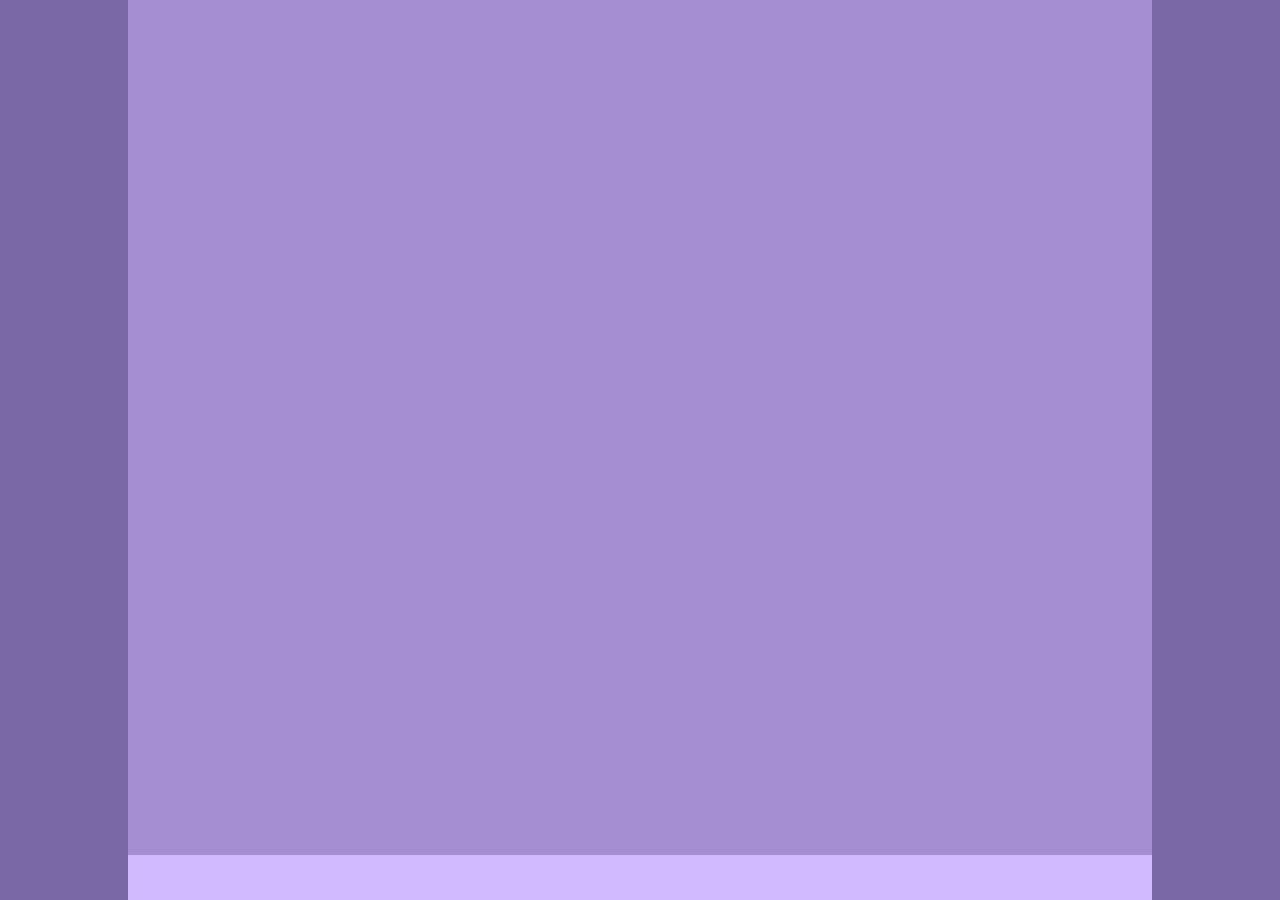
==== html/main-page.html @ 3f1acc7e "Add main page and change colors" ====
<!DOCTYPE html>
<html lang="en">
  <head>
    <meta charset="UTF-8" />
    <meta name="viewport" content="width=device-width, initial-scale=1.0" />
    <link rel="stylesheet" href="/css/general.css" />
    <link rel="stylesheet" href="/css/main-page.css" />
    <title>Document</title>
  </head>
  <body>
    <main><div class="container"></div></main>

    <footer class="footer">
      <div class="footer-container"></div>
    </footer>
  </body>
</html>
---- css/general.css ----
@font-face {
  font-family: "DinkieBitmap";
  src: url(../fonts/DinkieBitmap.ttf);
}
:root {
  --clr-primary: #cfbaff;
  --clr-secondary: #a38fd2;
  --clr-tertiary: #7967a6;

  --clr-font-1: #5a0eb6;

  --clr-white: #fff;
  --clr-red: #f00;
}

*,
*::before,
*::after {
  padding: 0;
  margin: 0;
  box-sizing: border-box;
}
html {
  font-size: 62.5%;
  scroll-behavior: smooth;
}
body {
  font-family: "DinkieBitmap", sans-serif;
  min-height: 100vh;
  text-rendering: optimizeSpeed;
  line-height: 1.5;
}
img {
  max-width: 100%;
  display: block;
}
---- css/main-page.css ----
body {
  background-color: var(--clr-tertiary);
}
.container {
  max-width: 80%;
  margin: 0 auto;
  height: 95vh;
  background-color: var(--clr-secondary);
  /* background-image: url(../img/wallpaper.png);
  background-repeat: no-repeat;
  background-position: center; */
}

.footer-container {
  max-width: 80%;
  margin: 0 auto;
  height: 5vh;
  background-color: var(--clr-primary);
}
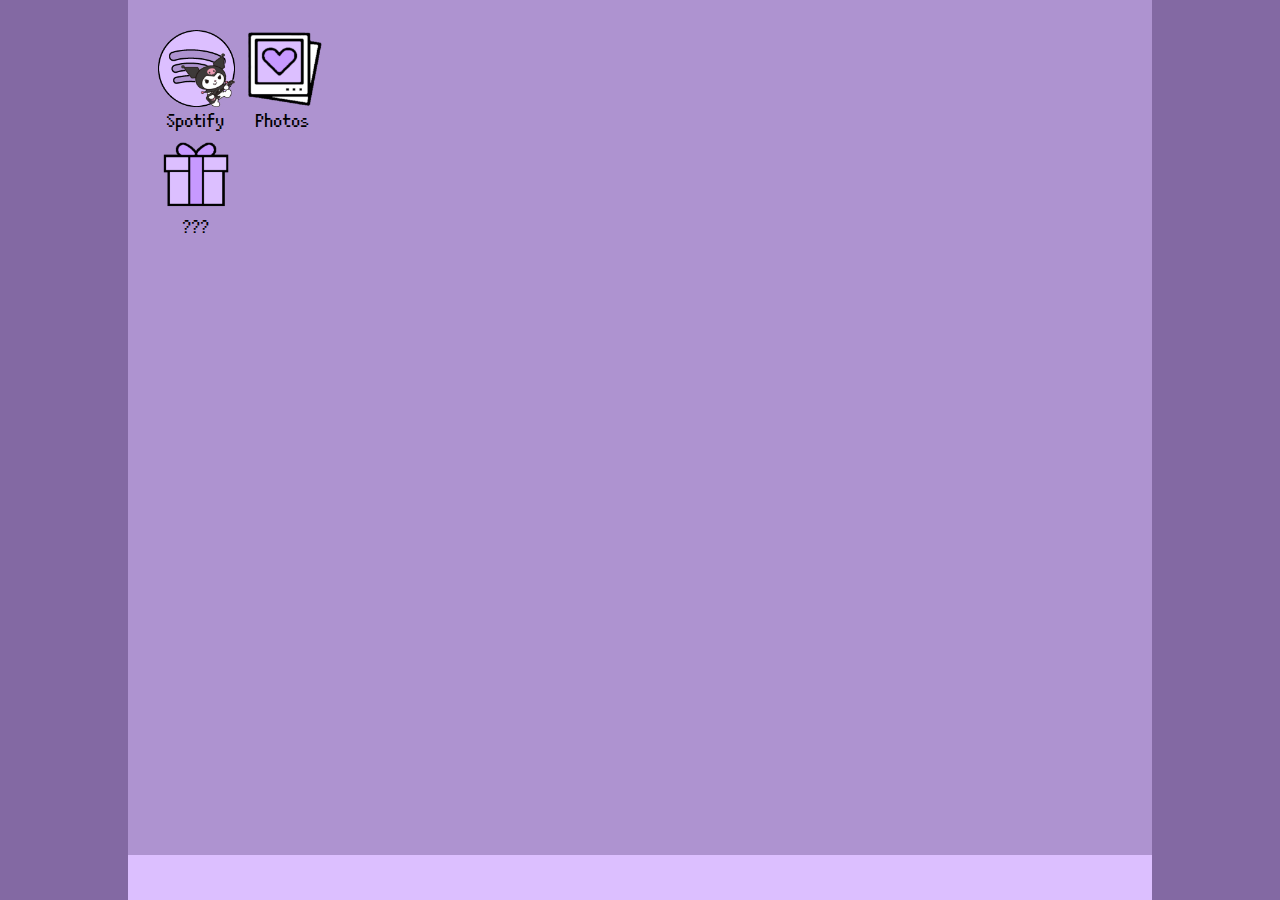
==== commit cfec4438: "Create grid for apps" ====
--- a/html/main-page.html
+++ b/html/main-page.html
@@ -8,7 +8,36 @@
     <title>Document</title>
   </head>
   <body>
-    <main><div class="container"></div></main>
+    <main>
+      <div class="container">
+        <div class="main-page__grid">
+          <div class="app-container">
+            <img
+              src="../img/icons/spotify-icon.png"
+              alt="spotify-icon"
+              class="app-icon"
+            />
+            <p class="app-name">Spotify</p>
+          </div>
+          <div class="app-container">
+            <img
+              src="../img/icons/photo-album-icon.png"
+              alt="spotify-icon"
+              class="app-icon"
+            />
+            <p class="app-name">Photos</p>
+          </div>
+          <div class="app-container">
+            <img
+              src="../img/icons/present-icon.png"
+              alt="spotify-icon"
+              class="app-icon"
+            />
+            <p class="app-name">???</p>
+          </div>
+        </div>
+      </div>
+    </main>
 
     <footer class="footer">
       <div class="footer-container"></div>
--- a/css/general.css
+++ b/css/general.css
@@ -3,11 +3,12 @@
   src: url(../fonts/DinkieBitmap.ttf);
 }
 :root {
-  --clr-primary: #cfbaff;
-  --clr-secondary: #a38fd2;
-  --clr-tertiary: #7967a6;
+  --clr-primary: #dcbfff;
+  --clr-secondary: #ae93d0;
+  --clr-tertiary: #8369a3;
 
-  --clr-font-1: #5a0eb6;
+  --clr-font-1: #8f34ff;
+  --clr-font-2: #311e50;
 
   --clr-white: #fff;
   --clr-red: #f00;
--- a/css/main-page.css
+++ b/css/main-page.css
@@ -6,9 +6,24 @@
   margin: 0 auto;
   height: 95vh;
   background-color: var(--clr-secondary);
-  /* background-image: url(../img/wallpaper.png);
-  background-repeat: no-repeat;
-  background-position: center; */
+  padding: 3rem;
+}
+.main-page__grid {
+  display: grid;
+  grid-template-columns: repeat(2, 1fr);
+  grid-template-rows: repeat(3, 1fr);
+  width: 17%;
+  height: 40%;
+  column-gap: 1rem;
+}
+.app-container {
+  cursor: pointer;
+}
+.app-icon {
+}
+.app-name {
+  font-size: 1.8rem;
+  text-align: center;
 }
 
 .footer-container {
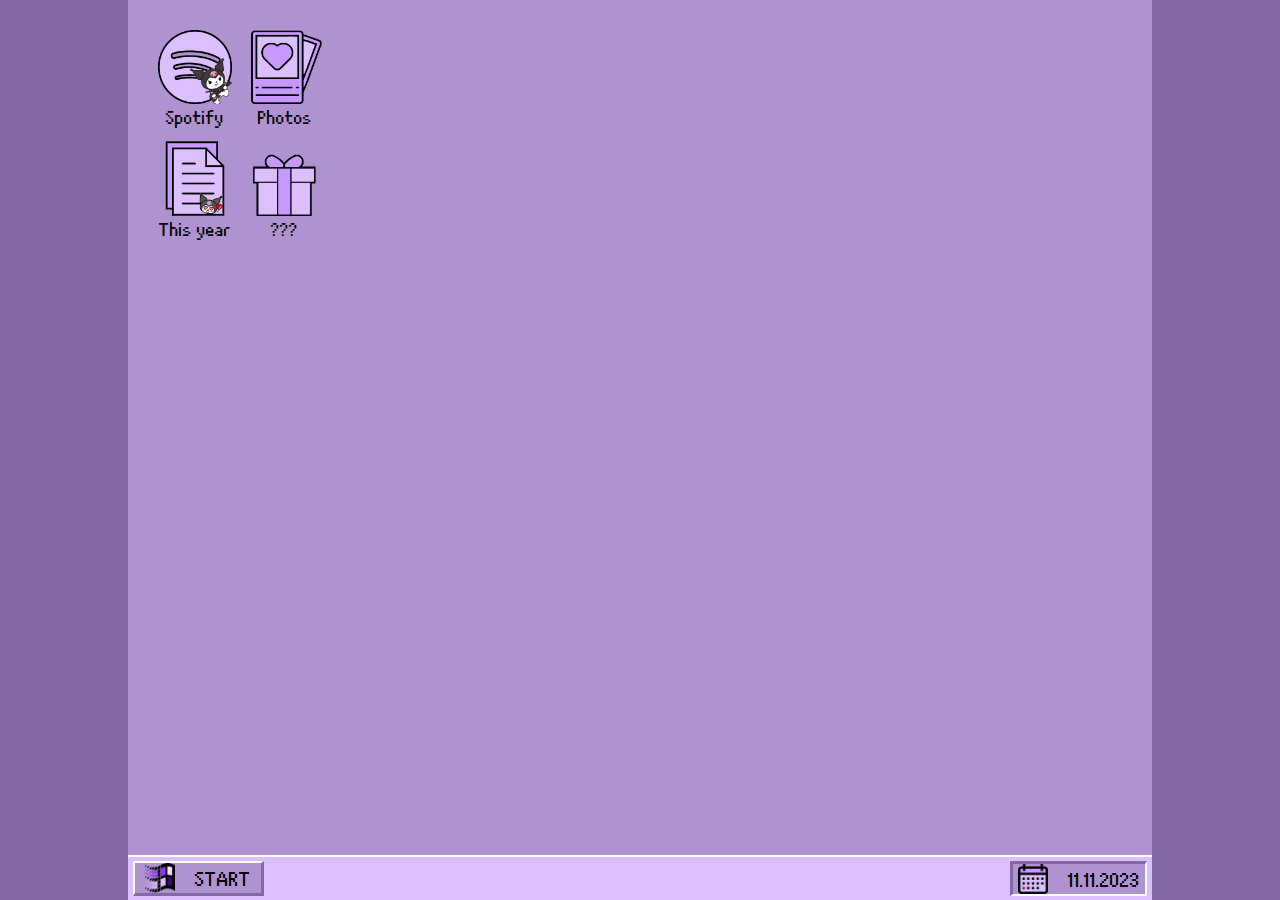
==== commit a4da93c3: "Creat and style footer" ====
--- a/html/main-page.html
+++ b/html/main-page.html
@@ -29,18 +29,47 @@
           </div>
           <div class="app-container">
             <img
+              src="../img/icons/text-icon.png"
+              alt="spotify-icon"
+              class="app-icon"
+            />
+            <p class="app-name">This year</p>
+          </div>
+          <div class="app-container">
+            <img
               src="../img/icons/present-icon.png"
               alt="spotify-icon"
               class="app-icon"
             />
             <p class="app-name">???</p>
           </div>
+          <div class="app-container">
+            <img
+              src="../img/icons/xxx-icon.png"
+              alt="spotify-icon"
+              class="app-icon hidden"
+            />
+            <p class="app-name hidden">Nagie zdjecia Olivera</p>
+          </div>
         </div>
       </div>
     </main>
 
     <footer class="footer">
-      <div class="footer-container"></div>
+      <div class="footer-container">
+        <div class="start-box">
+          <img src="../img/windows.png" alt="windows-logo" class="start-img" />
+          <p class="box-name">start</p>
+        </div>
+      </div>
+      <div class="date-box">
+        <img
+          src="../img/icons/calendar-icon.png"
+          alt="calendar icon"
+          class="calendar-icon"
+        />
+        <p class="box-name">11.11.2023</p>
+      </div>
     </footer>
   </body>
 </html>
--- a/css/general.css
+++ b/css/general.css
@@ -35,3 +35,6 @@
   max-width: 100%;
   display: block;
 }
+.hidden {
+  display: none;
+}
--- a/css/main-page.css
+++ b/css/main-page.css
@@ -14,21 +14,56 @@
   grid-template-rows: repeat(3, 1fr);
   width: 17%;
   height: 40%;
-  column-gap: 1rem;
+  column-gap: 1.5rem;
+  row-gap: 1rem;
 }
 .app-container {
   cursor: pointer;
 }
-.app-icon {
-}
+
 .app-name {
   font-size: 1.8rem;
   text-align: center;
 }
-
-.footer-container {
+.footer {
   max-width: 80%;
   margin: 0 auto;
   height: 5vh;
   background-color: var(--clr-primary);
+  display: flex;
+  align-items: center;
+  padding: 0 0.5rem;
+  border-top: 2px solid var(--clr-white);
+  justify-content: space-between;
 }
+
+.start-box {
+  display: flex;
+  background-color: var(--clr-secondary);
+  cursor: pointer;
+  padding: 0 1rem;
+  border-top: 2px solid var(--clr-white);
+  border-left: 2px solid var(--clr-white);
+  border-bottom: 3px solid var(--clr-tertiary);
+  border-right: 3px solid var(--clr-tertiary);
+}
+.start-img,
+.calendar-icon {
+  height: 3rem;
+  width: 3rem;
+}
+.box-name {
+  font-size: 2rem;
+  text-transform: uppercase;
+  margin-left: 2rem;
+}
+.date-box {
+  display: flex;
+  background-color: var(--clr-secondary);
+  cursor: pointer;
+  padding: 0 0.5rem;
+  border-bottom: 2px solid var(--clr-white);
+  border-right: 2px solid var(--clr-white);
+  border-top: 3px solid var(--clr-tertiary);
+  border-left: 3px solid var(--clr-tertiary);
+}
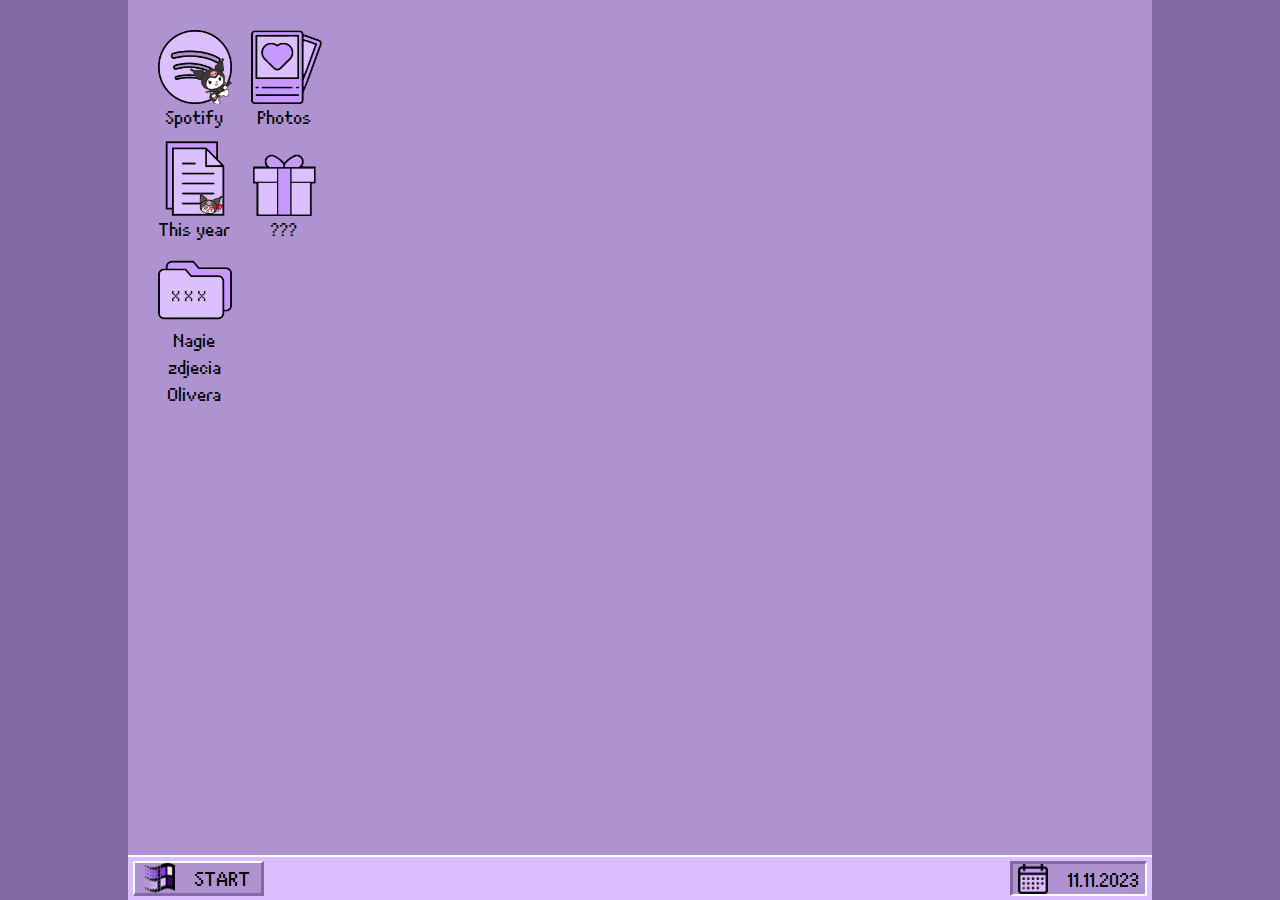
==== commit 8016e774: "Add basic popup functionality" ====
--- a/html/main-page.html
+++ b/html/main-page.html
@@ -5,13 +5,14 @@
     <meta name="viewport" content="width=device-width, initial-scale=1.0" />
     <link rel="stylesheet" href="/css/general.css" />
     <link rel="stylesheet" href="/css/main-page.css" />
+
     <title>Document</title>
   </head>
   <body>
     <main>
       <div class="container">
         <div class="main-page__grid">
-          <div class="app-container">
+          <div class="app-container" id="app1">
             <img
               src="../img/icons/spotify-icon.png"
               alt="spotify-icon"
@@ -19,15 +20,16 @@
             />
             <p class="app-name">Spotify</p>
           </div>
-          <div class="app-container">
+          <div class="app-container" id="app2">
             <img
               src="../img/icons/photo-album-icon.png"
-              alt="spotify-icon"
+              alt="photo-album-icon"
               class="app-icon"
             />
             <p class="app-name">Photos</p>
           </div>
-          <div class="app-container">
+
+          <div class="app-container" id="app3">
             <img
               src="../img/icons/text-icon.png"
               alt="spotify-icon"
@@ -35,7 +37,7 @@
             />
             <p class="app-name">This year</p>
           </div>
-          <div class="app-container">
+          <div class="app-container" id="app4">
             <img
               src="../img/icons/present-icon.png"
               alt="spotify-icon"
@@ -43,13 +45,13 @@
             />
             <p class="app-name">???</p>
           </div>
-          <div class="app-container">
+          <div class="app-container" id="app5">
             <img
               src="../img/icons/xxx-icon.png"
               alt="spotify-icon"
-              class="app-icon hidden"
+              class="app-icon"
             />
-            <p class="app-name hidden">Nagie zdjecia Olivera</p>
+            <p class="app-name">Nagie zdjecia Olivera</p>
           </div>
         </div>
       </div>
@@ -71,5 +73,26 @@
         <p class="box-name">11.11.2023</p>
       </div>
     </footer>
+    <div class="app-popup" id="popup1">
+      <p>This is the Spotify pop-up content.</p>
+      <button class="closeButton">Close</button>
+    </div>
+    <div class="app-popup" id="popup2">
+      <p>This is the Photos pop-up content.</p>
+      <button class="closeButton">Close</button>
+    </div>
+    <div class="app-popup" id="popup3">
+      <p>This is the Note pop-up content.</p>
+      <button class="closeButton">Close</button>
+    </div>
+    <div class="app-popup" id="popup4">
+      <p>This is the ??? pop-up content.</p>
+      <button class="closeButton">Close</button>
+    </div>
+    <div class="app-popup" id="popup5">
+      <p>This is the XXX pop-up content.</p>
+      <button class="closeButton">Close</button>
+    </div>
   </body>
+  <script src="/script/main-page.js"></script>
 </html>
--- a/css/general.css
+++ b/css/general.css
@@ -35,6 +35,3 @@
   max-width: 100%;
   display: block;
 }
-.hidden {
-  display: none;
-}
--- a/css/main-page.css
+++ b/css/main-page.css
@@ -67,3 +67,14 @@
   border-top: 3px solid var(--clr-tertiary);
   border-left: 3px solid var(--clr-tertiary);
 }
+.app-popup {
+  display: none;
+  position: absolute;
+  top: 50%;
+  left: 50%;
+  transform: translate(-50%, -50%);
+  background-color: #fff;
+  padding: 20px;
+  border: 1px solid #ccc;
+  box-shadow: 0px 0px 10px rgba(0, 0, 0, 0.2);
+}
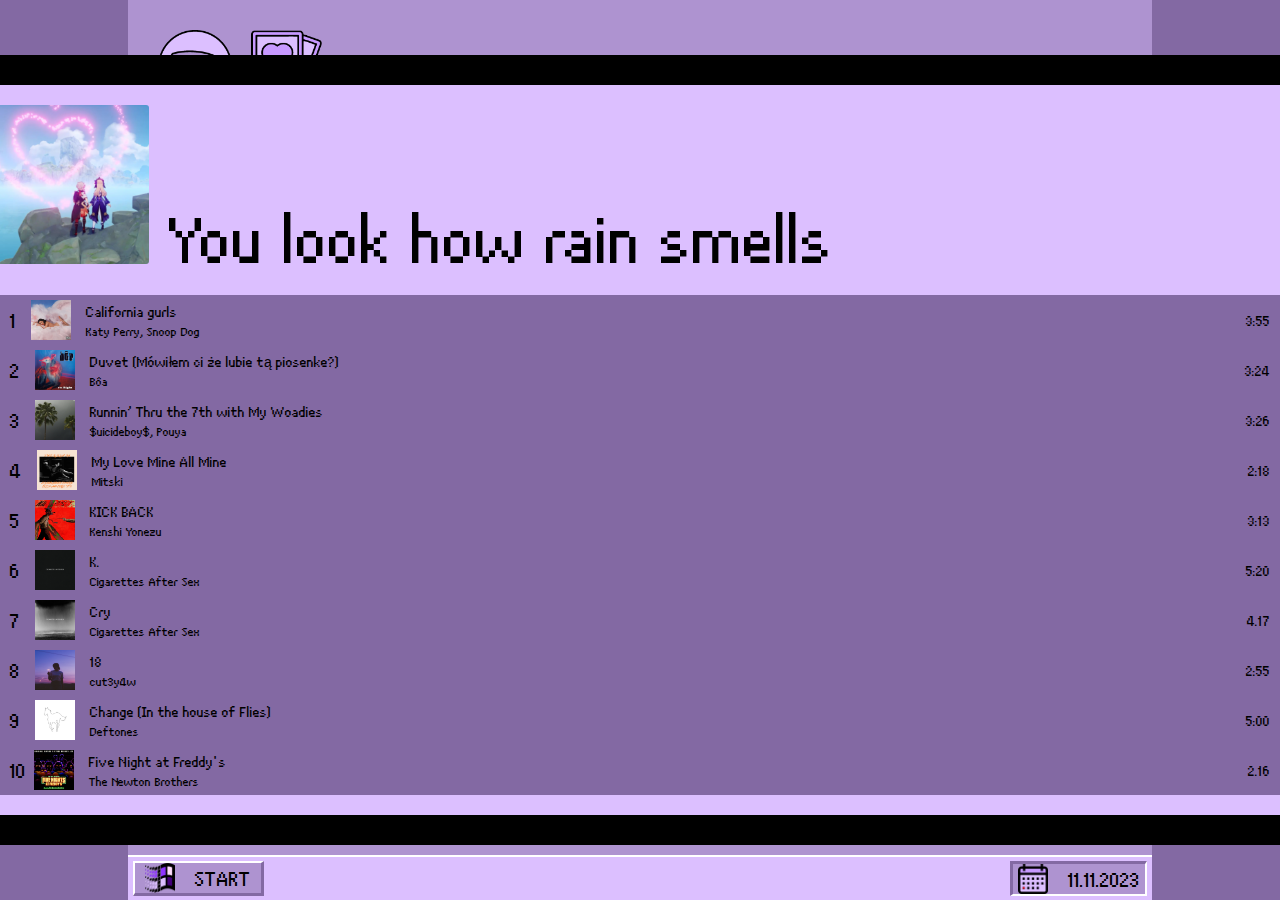
==== commit 80f6356d: "Create and style spotify app, add necessary img and songs" ====
--- a/html/main-page.html
+++ b/html/main-page.html
@@ -73,26 +73,178 @@
         <p class="box-name">11.11.2023</p>
       </div>
     </footer>
-    <div class="app-popup" id="popup1">
-      <p>This is the Spotify pop-up content.</p>
-      <button class="closeButton">Close</button>
-    </div>
-    <div class="app-popup" id="popup2">
+    <div class="app-popup spotify-popup" id="popup1">
+      <div class="spotify-header">
+        <button class="closeButton spotify-close-btn">X</button>
+      </div>
+      <div class="spotify-box">
+        <div class="playlist-info">
+          <img
+            src="../img/spotify-playlist.png"
+            alt="playlist-img"
+            class="playlist-img"
+          />
+          <p class="playlist-name">You look how rain smells</p>
+        </div>
+        <div class="playlist">
+          <div class="song-box" data-src="../playlist/California Gurls.mp3">
+            <p class="song-number">1</p>
+            <img
+              src="../img/playlist-img/california-girls.png"
+              alt="california-girls"
+              class="song-img"
+            />
+            <div class="title-artist-box">
+              <p class="song-title">California gurls</p>
+              <p class="song-artist">Katy Perry, Snoop Dog</p>
+            </div>
+            <p class="song-duration">3:55</p>
+          </div>
+
+          <div class="song-box" data-src="../playlist/Duvet.mp3">
+            <p class="song-number">2</p>
+            <img
+              src="../img/playlist-img/duvet.png"
+              alt="duvet"
+              class="song-img"
+            />
+            <div class="title-artist-box">
+              <p class="song-title">Duvet (Mówiłem ci że lubie tą piosenke?)</p>
+              <p class="song-artist">Bôa</p>
+            </div>
+            <p class="song-duration">3:24</p>
+          </div>
+
+          <div
+            class="song-box"
+            data-src="../playlist/Runnin' Thru the 7th with My Woadies.mp3"
+          >
+            <p class="song-number">3</p>
+            <img src="../img/playlist-img/sb.png" alt="sb" class="song-img" />
+            <div class="title-artist-box">
+              <p class="song-title">Runnin’ Thru the 7th with My Woadies</p>
+              <p class="song-artist">$uicideboy$, Pouya</p>
+            </div>
+            <p class="song-duration">3:26</p>
+          </div>
+
+          <div
+            class="song-box"
+            data-src="../playlist/My Love Mine All Mine.mp3"
+          >
+            <p class="song-number">4</p>
+            <img
+              src="../img/playlist-img/my-love.png"
+              alt="my-love"
+              class="song-img"
+            />
+            <div class="title-artist-box">
+              <p class="song-title">My Love Mine All Mine</p>
+              <p class="song-artist">Mitski</p>
+            </div>
+            <p class="song-duration">2:18</p>
+          </div>
+
+          <div class="song-box" data-src="../playlist/KICK BACK.mp3">
+            <p class="song-number">5</p>
+            <img
+              src="../img/playlist-img/chainsaw-man.png"
+              alt="chainsaw-man"
+              class="song-img"
+            />
+            <div class="title-artist-box">
+              <p class="song-title">KICK BACK</p>
+              <p class="song-artist">Kenshi Yonezu</p>
+            </div>
+            <p class="song-duration">3:13</p>
+          </div>
+
+          <div class="song-box" data-src="../playlist/K.mp3">
+            <p class="song-number">6</p>
+            <img src="../img/playlist-img/k.png" alt="k" class="song-img" />
+            <div class="title-artist-box">
+              <p class="song-title">K.</p>
+              <p class="song-artist">Cigarettes After Sex</p>
+            </div>
+            <p class="song-duration">5:20</p>
+          </div>
+
+          <div class="song-box" data-src="../playlist/Cry.mp3">
+            <p class="song-number">7</p>
+            <img src="../img/playlist-img/cry.png" alt="cry" class="song-img" />
+            <div class="title-artist-box">
+              <p class="song-title">Cry</p>
+              <p class="song-artist">Cigarettes After Sex</p>
+            </div>
+            <p class="song-duration">4.17</p>
+          </div>
+
+          <div class="song-box" data-src="../playlist/18.mp3">
+            <p class="song-number">8</p>
+            <img
+              src="../img/playlist-img/eight-teen.png"
+              alt="18"
+              class="song-img"
+            />
+            <div class="title-artist-box">
+              <p class="song-title">18</p>
+              <p class="song-artist">cut3y4w</p>
+            </div>
+            <p class="song-duration">2:55</p>
+          </div>
+
+          <div class="song-box" data-src="../playlist/Change.mp3">
+            <p class="song-number">9</p>
+            <img
+              src="../img/playlist-img/change.png"
+              alt="change"
+              class="song-img"
+            />
+            <div class="title-artist-box">
+              <p class="song-title">Change (In the house of Flies)</p>
+              <p class="song-artist">Deftones</p>
+            </div>
+            <p class="song-duration">5:00</p>
+          </div>
+
+          <div
+            class="song-box"
+            data-src="../playlist/Five Nights at Freddy's.mp3"
+          >
+            <p class="song-number">10</p>
+            <img
+              src="../img/playlist-img/fnaf.png"
+              alt="change"
+              class="song-img special"
+            />
+            <div class="title-artist-box">
+              <p class="song-title">Five Night at Freddy's</p>
+              <p class="song-artist">The Newton Brothers</p>
+            </div>
+
+            <p class="song-duration">2.16</p>
+          </div>
+          <audio id="music" preload="auto"></audio>
+        </div>
+      </div>
+    </div>
+    <div class="app-popup photo-popup" id="popup2">
       <p>This is the Photos pop-up content.</p>
       <button class="closeButton">Close</button>
     </div>
-    <div class="app-popup" id="popup3">
+    <div class="app-popup note-popup" id="popup3">
       <p>This is the Note pop-up content.</p>
       <button class="closeButton">Close</button>
     </div>
-    <div class="app-popup" id="popup4">
+    <div class="app-popup present-popup" id="popup4">
       <p>This is the ??? pop-up content.</p>
       <button class="closeButton">Close</button>
     </div>
-    <div class="app-popup" id="popup5">
+    <div class="app-popup xxx-popup" id="popup5">
       <p>This is the XXX pop-up content.</p>
       <button class="closeButton">Close</button>
     </div>
   </body>
   <script src="/script/main-page.js"></script>
+  <script src="/script/music-player.js"></script>
 </html>
--- a/css/general.css
+++ b/css/general.css
@@ -12,6 +12,7 @@
 
   --clr-white: #fff;
   --clr-red: #f00;
+  --clr-black: #000;
 }
 
 *,
--- a/css/main-page.css
+++ b/css/main-page.css
@@ -73,8 +73,95 @@
   top: 50%;
   left: 50%;
   transform: translate(-50%, -50%);
-  background-color: #fff;
-  padding: 20px;
-  border: 1px solid #ccc;
-  box-shadow: 0px 0px 10px rgba(0, 0, 0, 0.2);
 }
+
+.spotify-popup {
+  background-color: var(--clr-black);
+  width: 140rem;
+  height: 79rem;
+  display: flex;
+  flex-direction: column;
+}
+.spotify-header {
+  display: flex;
+  justify-content: flex-end;
+
+  background-color: black;
+}
+.spotify-close-btn {
+  border: none;
+  outline: none;
+  width: 3rem;
+  height: 3rem;
+  font-size: 2.5rem;
+  cursor: pointer;
+  font-family: inherit;
+  text-align: center;
+  padding: 0rem 1rem;
+  color: var(--clr-white);
+  background-color: transparent;
+}
+.spotify-box {
+  width: 134rem;
+  height: 73rem;
+  background-color: var(--clr-primary);
+  margin: 0 auto;
+  padding: 2rem 2rem;
+  display: flex;
+  flex-direction: column;
+  justify-content: space-between;
+}
+.playlist-info {
+  height: 23%;
+  display: flex;
+  align-items: flex-end;
+  gap: 2rem;
+}
+.playlist-img {
+  height: 100%;
+  border-radius: 3px;
+}
+.playlist-name {
+  font-size: 6.4rem;
+  transform: translateY(2.2rem);
+}
+.playlist {
+  background-color: var(--clr-tertiary);
+  display: flex;
+  flex-direction: column;
+}
+.song-box {
+  padding: 0.5rem 2rem;
+  display: flex;
+  align-items: center;
+  transition: all 0.3s;
+}
+.song-box:hover {
+  background-color: var(--clr-secondary);
+  cursor: pointer;
+}
+.song-number {
+  font-size: 2rem;
+}
+.song-img {
+  height: 4rem;
+  width: 4rem;
+  margin-left: 1.5rem;
+}
+.title-artist-box {
+  margin-left: 1.5rem;
+}
+.song-title {
+  font-size: 1.4rem;
+}
+.song-artist {
+  font-size: 1.2rem;
+}
+.song-duration {
+  font-size: 1.4rem;
+  margin-left: auto;
+}
+
+.special {
+  margin-left: 0.8rem;
+}
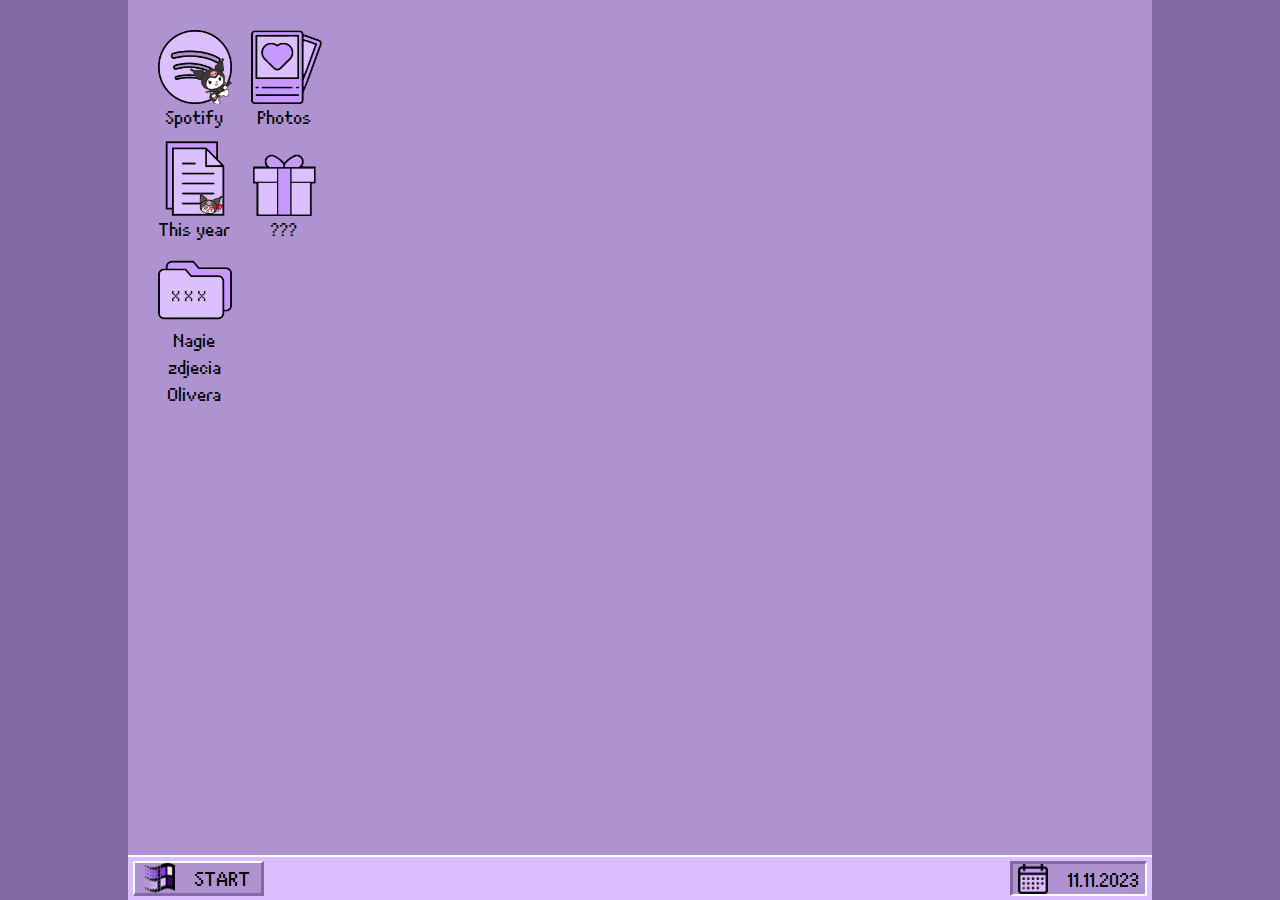
==== commit ab006fcc: "Create and style gallery app and add images" ====
--- a/html/main-page.html
+++ b/html/main-page.html
@@ -74,8 +74,8 @@
       </div>
     </footer>
     <div class="app-popup spotify-popup" id="popup1">
-      <div class="spotify-header">
-        <button class="closeButton spotify-close-btn">X</button>
+      <div class="app-header">
+        <button class="closeButton app-close-btn">X</button>
       </div>
       <div class="spotify-box">
         <div class="playlist-info">
@@ -229,20 +229,76 @@
       </div>
     </div>
     <div class="app-popup photo-popup" id="popup2">
-      <p>This is the Photos pop-up content.</p>
-      <button class="closeButton">Close</button>
+      <div class="app-header">
+        <button class="closeButton app-close-btn">X</button>
+      </div>
+      <div class="photos-container">
+        <div>
+          <p class="gallery-title">Some our photos that i like</p>
+          <div class="photos">
+            <img src="../img/gallery/us_1.png" alt="us1" class="gallery-img" />
+            <img src="../img/gallery/us_2.png" alt="us2" class="gallery-img" />
+            <img src="../img/gallery/us_3.png" alt="us3" class="gallery-img" />
+            <img src="../img/gallery/us_4.png" alt="us4" class="gallery-img" />
+            <img src="../img/gallery/us_5.png" alt="us5" class="gallery-img" />
+          </div>
+        </div>
+        <div>
+          <p class="gallery-title">Some photos of you that i like <3</p>
+          <div class="photos">
+            <img
+              src="../img/gallery/ola_1.png"
+              alt="ola1"
+              class="gallery-img"
+            />
+            <img
+              src="../img/gallery/ola_2.png"
+              alt="ola2"
+              class="gallery-img"
+            />
+            <img
+              src="../img/gallery/ola_3.png"
+              alt="ola3"
+              class="gallery-img"
+            />
+            <img
+              src="../img/gallery/ola_4.png"
+              alt="ola4"
+              class="gallery-img"
+            />
+            <img
+              src="../img/gallery/ola_5.png"
+              alt="ola5"
+              class="gallery-img"
+            />
+          </div>
+        </div>
+        <div>
+          <p class="gallery-title">Stupid shit that reminds me of you</p>
+          <div class="photos">
+            <img src="../img/gallery/xd_1.png" alt="xd1" class="gallery-img" />
+            <img src="../img/gallery/xd_2.png" alt="xd2" class="gallery-img" />
+            <img src="../img/gallery/xd_3.png" alt="xd3" class="gallery-img" />
+            <img src="../img/gallery/xd_4.png" alt="xd4" class="gallery-img" />
+            <img src="../img/gallery/xd_5.gif" alt="xd5" class="gallery-img" />
+          </div>
+        </div>
+      </div>
     </div>
     <div class="app-popup note-popup" id="popup3">
-      <p>This is the Note pop-up content.</p>
-      <button class="closeButton">Close</button>
+      <div class="app-header">
+        <button class="closeButton app-close-btn">X</button>
+      </div>
     </div>
     <div class="app-popup present-popup" id="popup4">
-      <p>This is the ??? pop-up content.</p>
-      <button class="closeButton">Close</button>
+      <div class="app-header">
+        <button class="closeButton app-close-btn">X</button>
+      </div>
     </div>
     <div class="app-popup xxx-popup" id="popup5">
-      <p>This is the XXX pop-up content.</p>
-      <button class="closeButton">Close</button>
+      <div class="app-header">
+        <button class="closeButton app-close-btn">X</button>
+      </div>
     </div>
   </body>
   <script src="/script/main-page.js"></script>
--- a/css/main-page.css
+++ b/css/main-page.css
@@ -73,22 +73,14 @@
   top: 50%;
   left: 50%;
   transform: translate(-50%, -50%);
+  border: 2px solid #44007b;
 }
-
-.spotify-popup {
-  background-color: var(--clr-black);
-  width: 140rem;
-  height: 79rem;
-  display: flex;
-  flex-direction: column;
-}
-.spotify-header {
+.app-header {
   display: flex;
   justify-content: flex-end;
-
   background-color: black;
 }
-.spotify-close-btn {
+.app-close-btn {
   border: none;
   outline: none;
   width: 3rem;
@@ -101,9 +93,14 @@
   color: var(--clr-white);
   background-color: transparent;
 }
+.spotify-popup {
+  background-color: var(--clr-black);
+  width: 140rem;
+  height: 80rem;
+}
+
 .spotify-box {
-  width: 134rem;
-  height: 73rem;
+  height: 96.2%;
   background-color: var(--clr-primary);
   margin: 0 auto;
   padding: 2rem 2rem;
@@ -165,3 +162,32 @@
 .special {
   margin-left: 0.8rem;
 }
+
+.photo-popup {
+  background-color: var(--clr-primary);
+  width: 140rem;
+  height: 80rem;
+}
+
+.photos-container {
+  display: flex;
+  flex-direction: column;
+  gap: 1rem;
+  padding: 2rem 3rem;
+}
+.gallery-title {
+  font-size: 2.4rem;
+}
+.photos {
+  display: flex;
+  justify-content: space-between;
+}
+.gallery-img {
+  width: 25rem;
+  height: 20rem;
+  cursor: pointer;
+  transition: all 0.2s;
+}
+.gallery-img:hover {
+  scale: 1.05;
+}
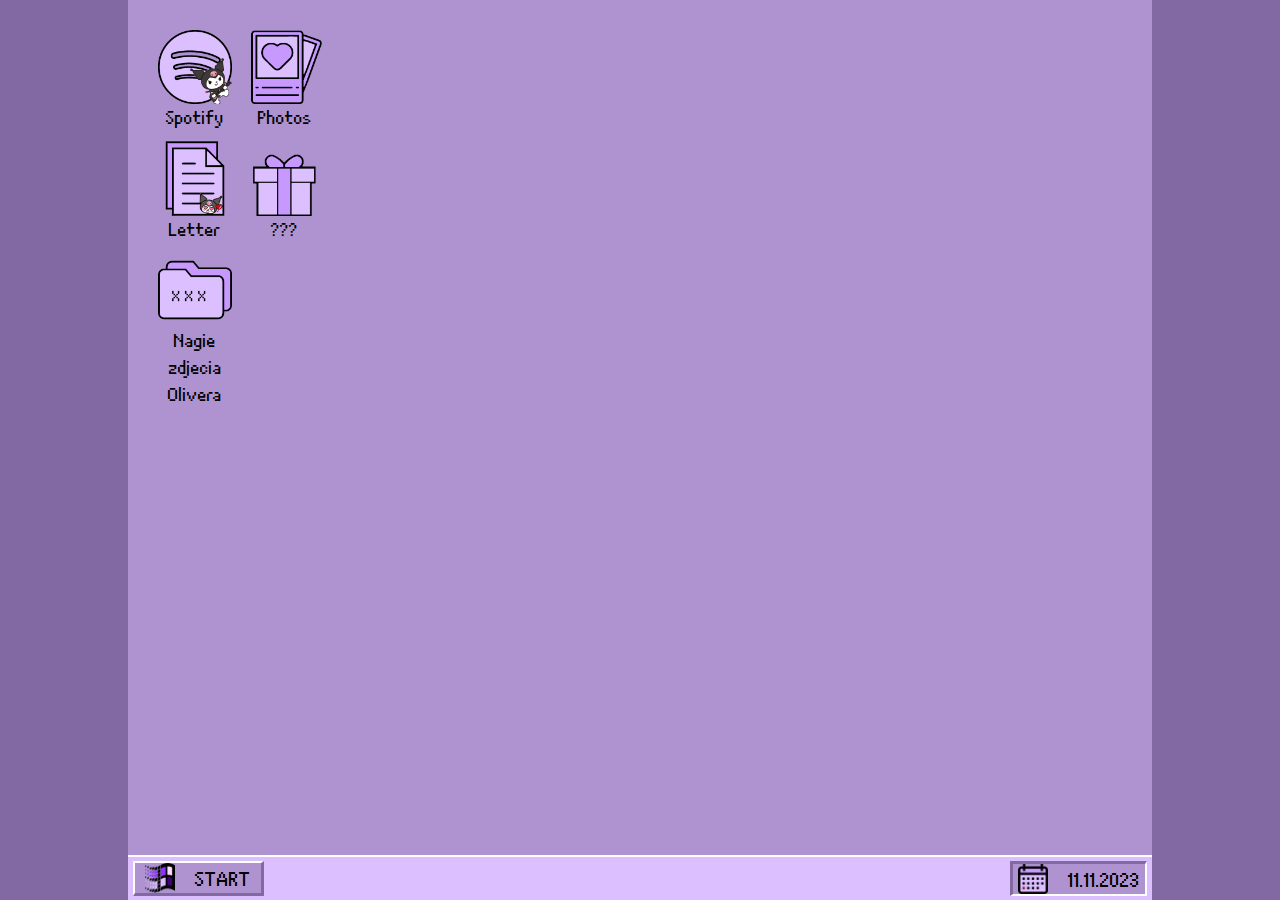
==== commit 76e20abb: "Create and style note" ====
--- a/html/main-page.html
+++ b/html/main-page.html
@@ -35,7 +35,7 @@
               alt="spotify-icon"
               class="app-icon"
             />
-            <p class="app-name">This year</p>
+            <p class="app-name">Letter</p>
           </div>
           <div class="app-container" id="app4">
             <img
@@ -285,14 +285,24 @@
         </div>
       </div>
     </div>
-    <div class="app-popup note-popup" id="popup3">
+    <div class="app-popup note-popup" id="popup3" onclick="typeText()">
+      <div class="app-header">
+        <button class="closeButton app-close-btn" onclick="closePopup()">
+          X
+        </button>
+      </div>
+      <div class="note_box">
+        <p class="note_text" id="text-box">
+          <span id="typed-text"></span>
+        </p>
+      </div>
+    </div>
+    <div class="app-popup present-popup" id="popup4">
       <div class="app-header">
         <button class="closeButton app-close-btn">X</button>
       </div>
-    </div>
-    <div class="app-popup present-popup" id="popup4">
-      <div class="app-header">
-        <button class="closeButton app-close-btn">X</button>
+      <div class="present">
+        <p class="code" id="code"><3</p>
       </div>
     </div>
     <div class="app-popup xxx-popup" id="popup5">
@@ -303,4 +313,5 @@
   </body>
   <script src="/script/main-page.js"></script>
   <script src="/script/music-player.js"></script>
+  <script src="/script/text.js"></script>
 </html>
--- a/css/main-page.css
+++ b/css/main-page.css
@@ -113,19 +113,19 @@
   display: flex;
   align-items: flex-end;
   gap: 2rem;
+  border: 3px solid #44007b;
 }
 .playlist-img {
   height: 100%;
-  border-radius: 3px;
 }
 .playlist-name {
   font-size: 6.4rem;
-  transform: translateY(2.2rem);
 }
 .playlist {
   background-color: var(--clr-tertiary);
   display: flex;
   flex-direction: column;
+  border: 3px solid #44007b;
 }
 .song-box {
   padding: 0.5rem 2rem;
@@ -187,7 +187,35 @@
   height: 20rem;
   cursor: pointer;
   transition: all 0.2s;
+  border: 3px solid #44007b;
 }
 .gallery-img:hover {
   scale: 1.05;
 }
+.present {
+  width: 50rem;
+  height: 25rem;
+  background-color: var(--clr-black);
+  color: var(--clr-white);
+  position: relative;
+}
+.code {
+  font-size: 6rem;
+  cursor: pointer;
+  position: absolute;
+  top: 50%;
+  left: 50%;
+  transform: translate(-50%, -70%);
+  width: 100%;
+  text-align: center;
+}
+.note_box {
+  width: 80rem;
+  background-color: var(--clr-black);
+  padding: 2rem 3rem;
+  height: 80rem;
+}
+.note_text {
+  font-size: 2.2rem;
+  color: var(--clr-white);
+}
